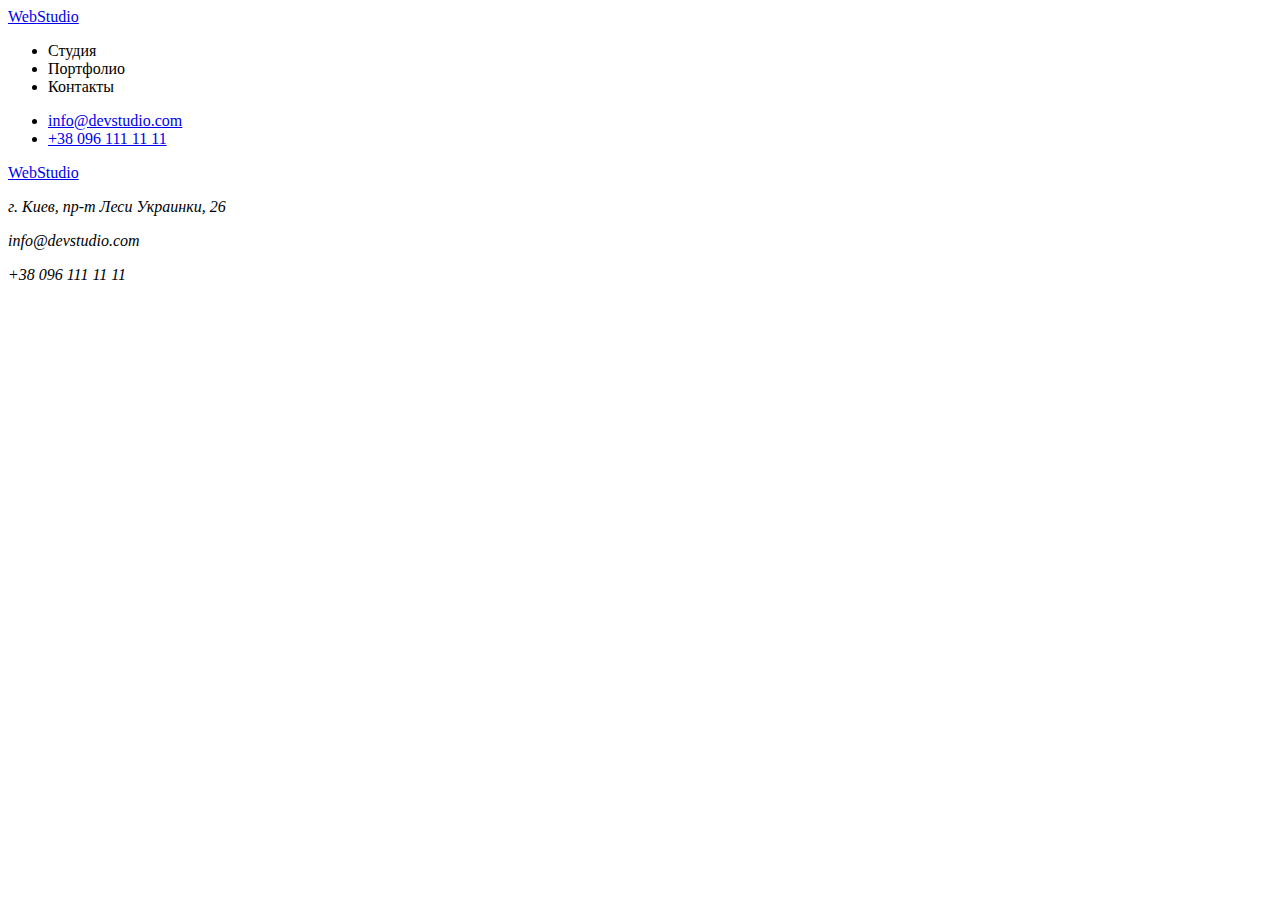
==== portfolio.html @ 88de11fc "Added file portfolio.html" ====
<!DOCTYPE html>
<html lang="en">
  <head>
    <meta charset="UTF-8" />
    <meta http-equiv="X-UA-Compatible" content="IE=edge" />
    <meta name="viewport" content="width=device-width, initial-scale=1.0" />
    <title>Document</title>
  </head>
  <body>
    <header>
      <nav>
        <a href="./index.html"><span>Web</span>Studio</a>
        <ul>
          <li>Студия</li>
          <li>Портфолио</li>
          <li>Контакты</li>
        </ul>
      </nav>
      <ul>
        <li><a href="mailto:info@devstudio.com">info@devstudio.com</a></li>
        <li><a href="tel:+380961111111">+38 096 111 11 11</a></li>
      </ul>
    </header>
    <main></main>
    <footer>
      <a href="./index.html"><span>Web</span>Studio</a>
      <address>
        <p>г. Киев, пр-т Леси Украинки, 26</p>
        <p>info@devstudio.com</p>
        <p>+38 096 111 11 11</p>
      </address>
    </footer>
  </body>
</html>
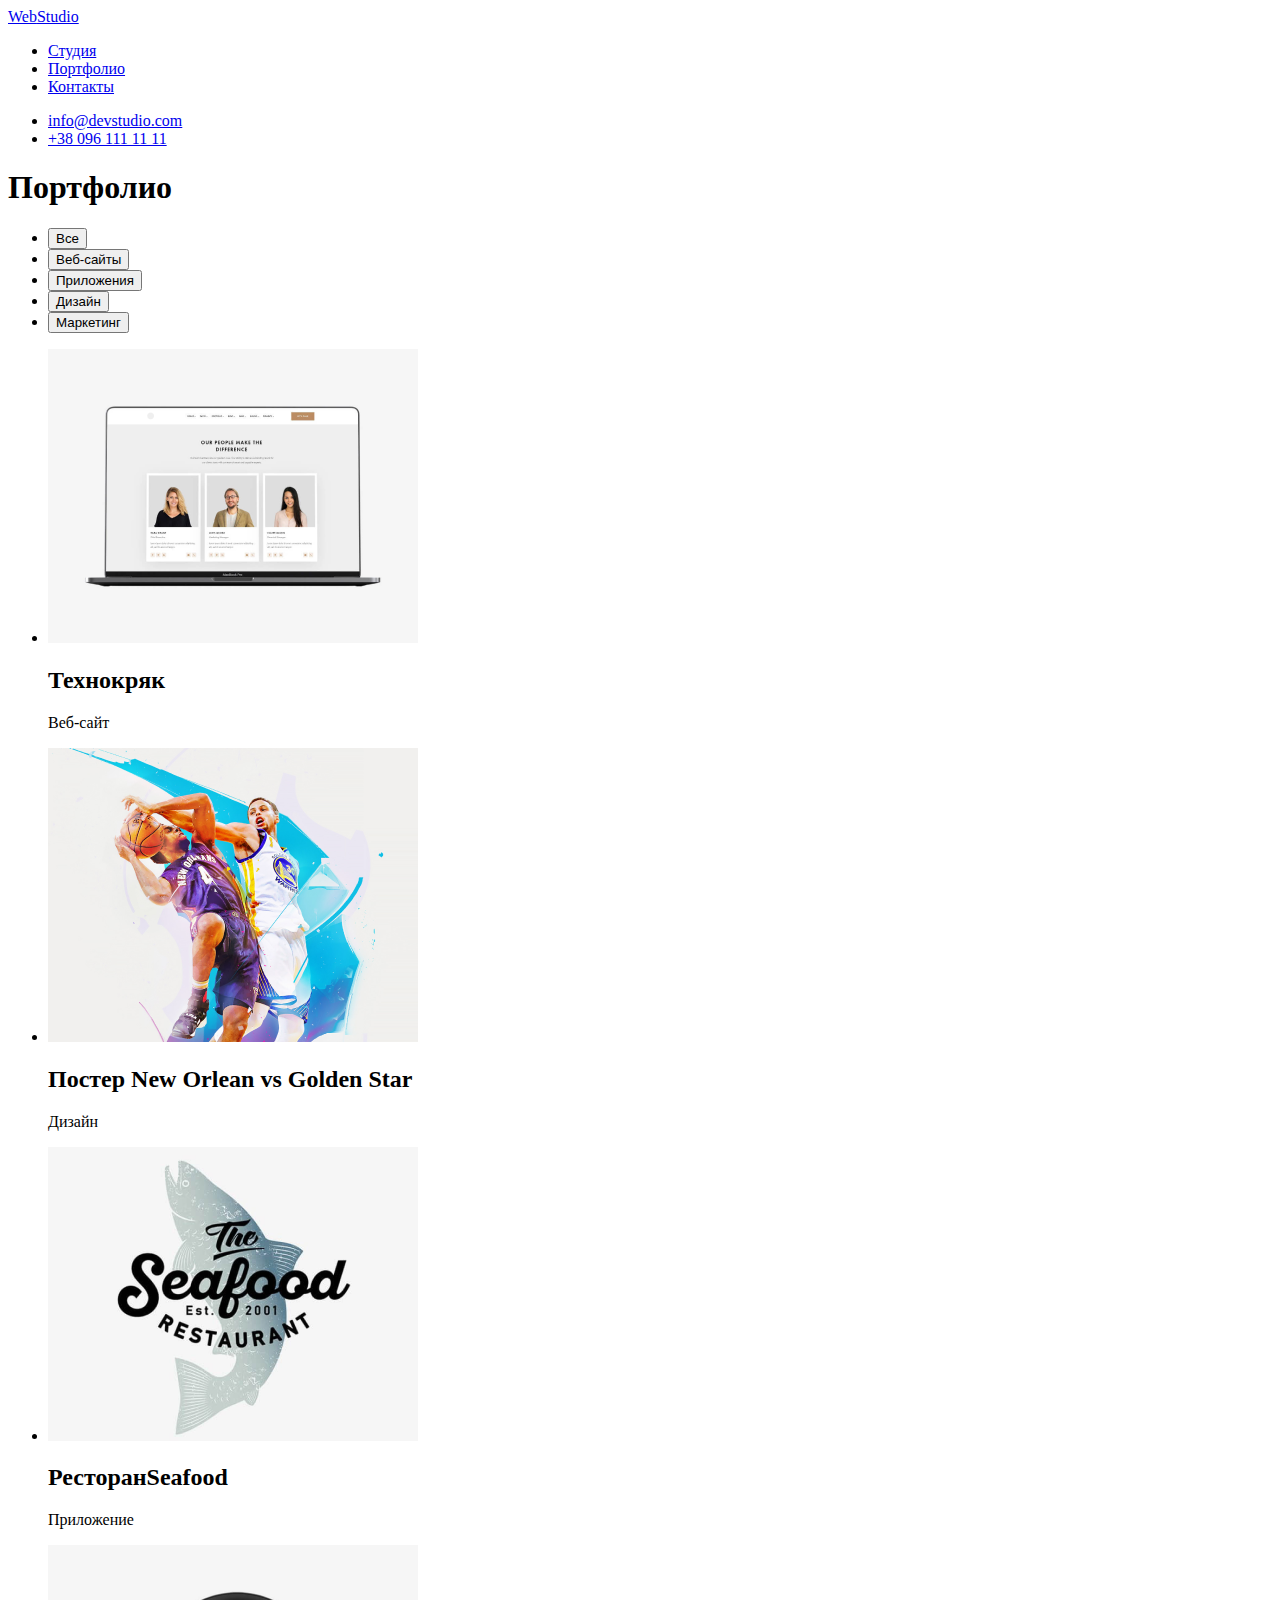
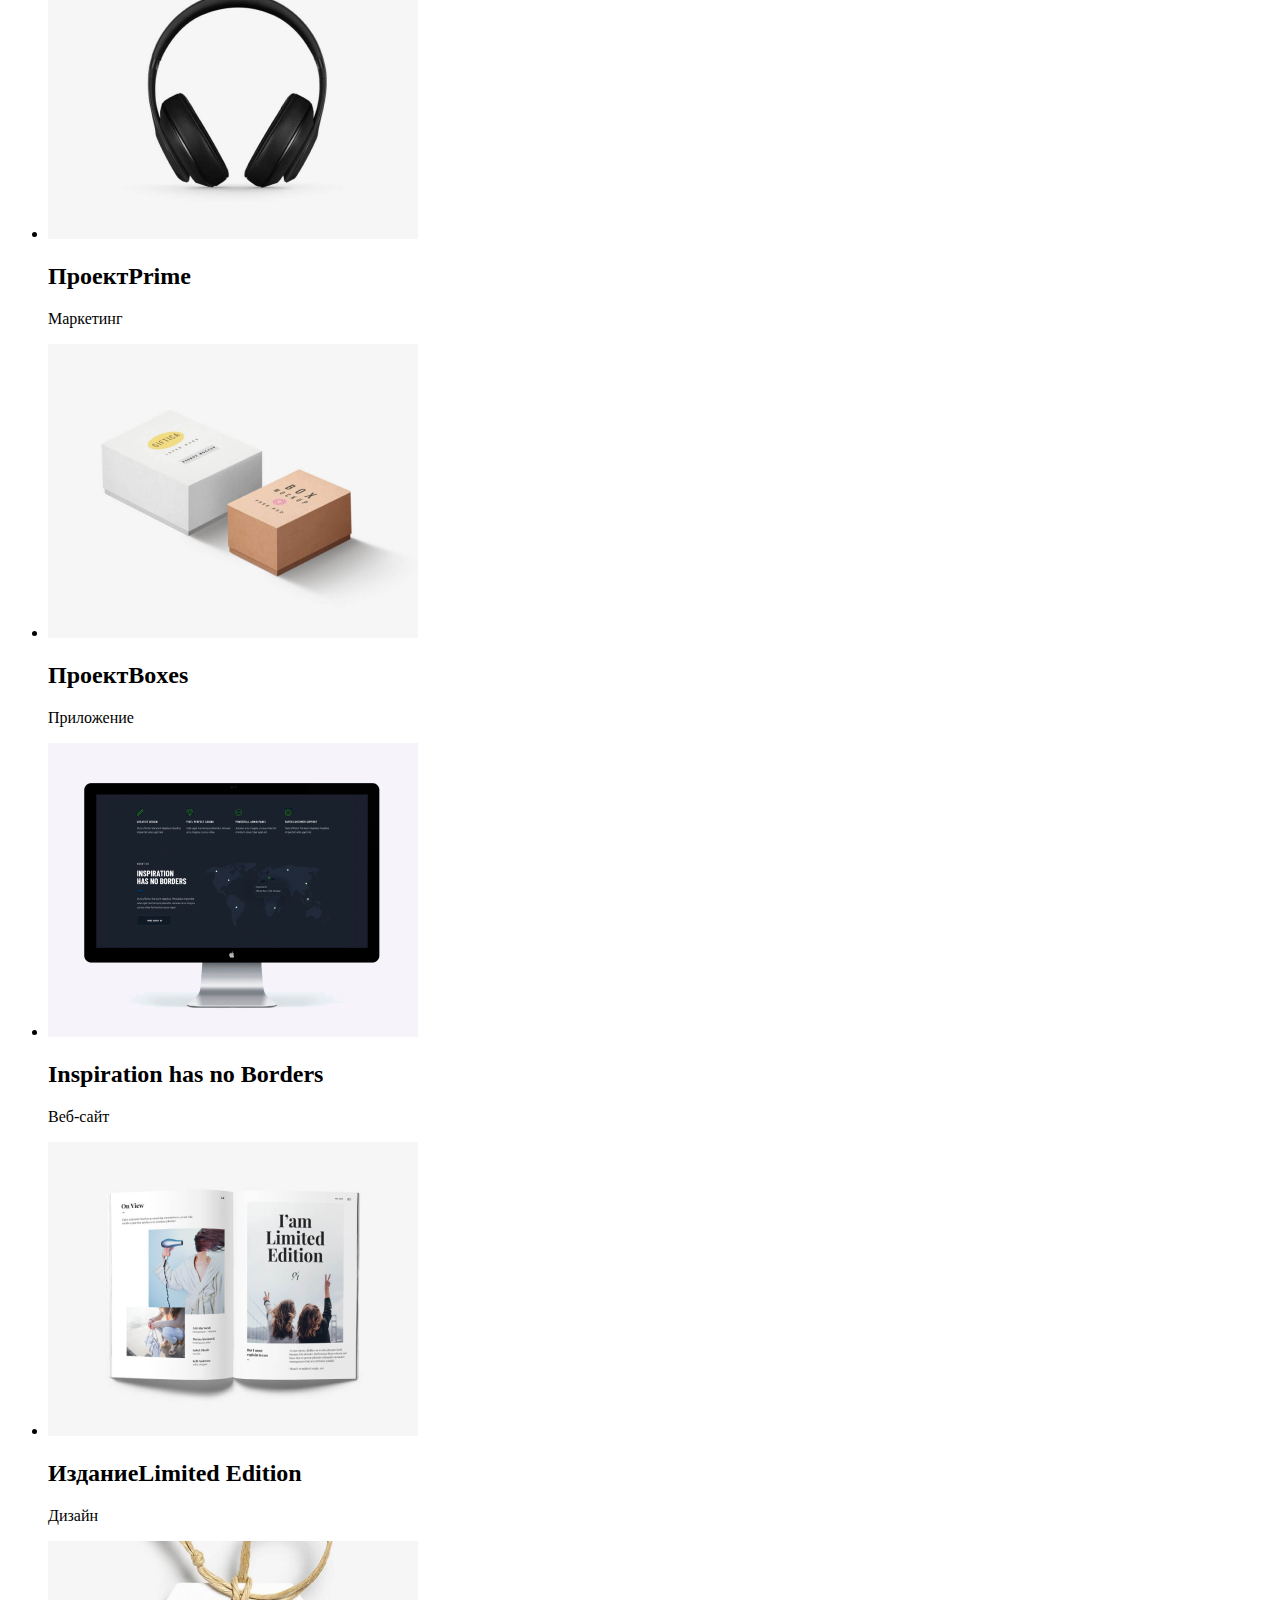
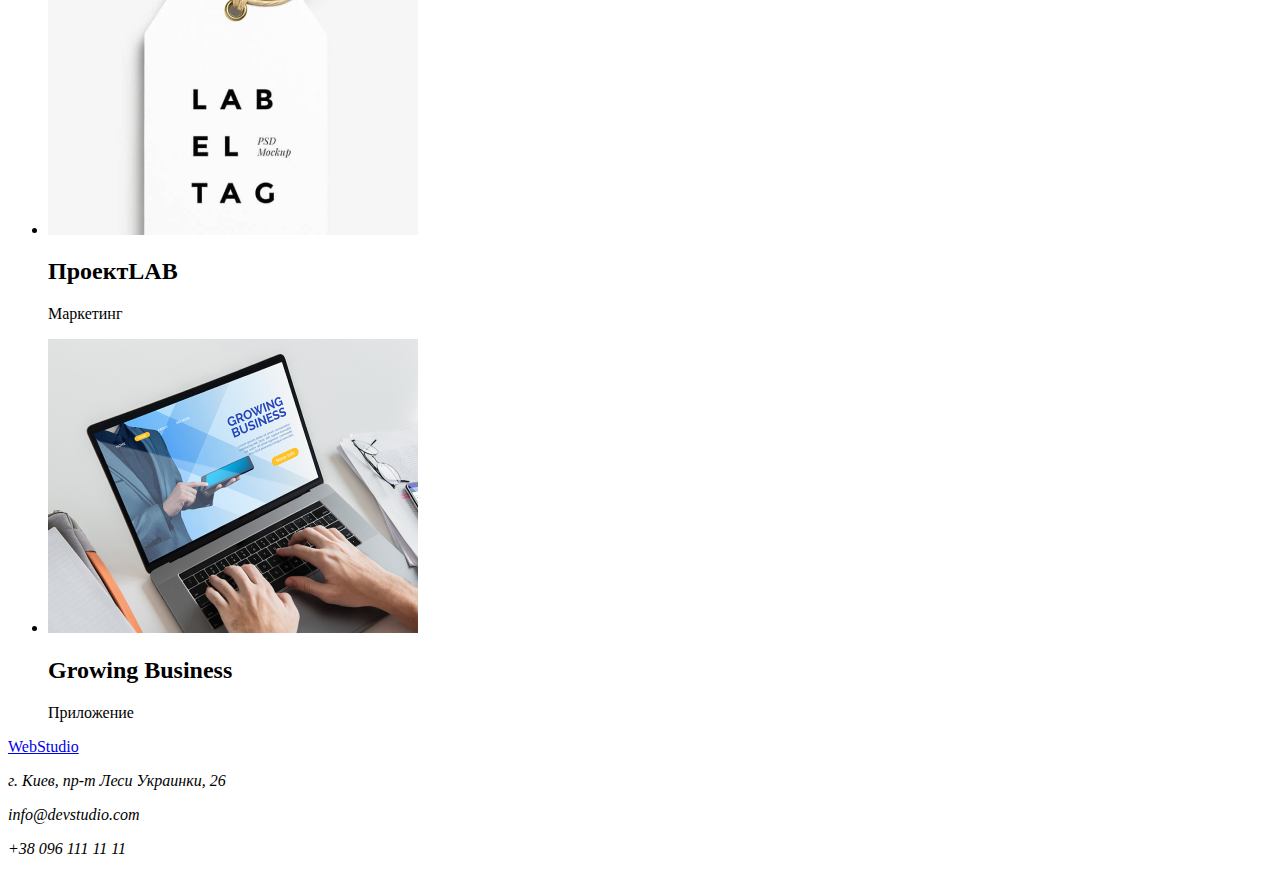
==== commit 026a59a2: "Added section to portfolio.html" ====
--- a/portfolio.html
+++ b/portfolio.html
@@ -4,16 +4,17 @@
     <meta charset="UTF-8" />
     <meta http-equiv="X-UA-Compatible" content="IE=edge" />
     <meta name="viewport" content="width=device-width, initial-scale=1.0" />
-    <title>Document</title>
+    <title>Portfolio</title>
+    <link rel="stylesheet" href="./css/styles.css" />
   </head>
   <body>
     <header>
       <nav>
         <a href="./index.html"><span>Web</span>Studio</a>
         <ul>
-          <li>Студия</li>
-          <li>Портфолио</li>
-          <li>Контакты</li>
+          <li><a href="./index.html">Студия</a></li>
+          <li><a href="./portfolio.html">Портфолио</a></li>
+          <li><a href="#">Контакты</a></li>
         </ul>
       </nav>
       <ul>
@@ -21,7 +22,94 @@
         <li><a href="tel:+380961111111">+38 096 111 11 11</a></li>
       </ul>
     </header>
-    <main></main>
+    <main>
+      <!-- * Секция портфолио -->
+      <section>
+        <h1>Портфолио</h1>
+        <ul>
+          <li><button type="button">Все</button></li>
+          <li><button type="button">Веб-сайты</button></li>
+          <li><button type="button">Приложения</button></li>
+          <li><button type="button">Дизайн</button></li>
+          <li><button type="button">Маркетинг</button></li>
+        </ul>
+        <ul>
+          <li>
+            <img
+              src="./images/portfolio-01.png"
+              alt="Ноутбук с примером вэб-страницы"
+              width="370"
+            />
+            <h2>Технокряк</h2>
+            <p>Веб-сайт</p>
+          </li>
+          <li>
+            <img
+              src="./images/portfolio-02.png"
+              alt="Эпизод баскетбольного матча"
+              width="370"
+            />
+            <h2>Постер <span lang="en">New Orlean vs Golden Star</span></h2>
+            <p>Дизайн</p>
+          </li>
+          <li>
+            <img
+              src="./images/portfolio-03.png"
+              alt="Логотип ресторана"
+              width="370"
+            />
+            <h2>Ресторан<span lang="en">Seafood</span></h2>
+            <p>Приложение</p>
+          </li>
+          <li>
+            <img src="./images/portfolio-04.png" alt="Наушники" width="370" />
+            <h2>Проект<span lang="en">Prime</span></h2>
+            <p>Маркетинг</p>
+          </li>
+          <li>
+            <img
+              src="./images/portfolio-05.png"
+              alt="Разноцветные коробки"
+              width="370"
+            />
+            <h2>Проект<span lang="en">Boxes</span></h2>
+            <p>Приложение</p>
+          </li>
+          <li>
+            <img src="./images/portfolio-06.png" alt="Монитор" width="370" />
+            <h2 lang="en">Inspiration has no Borders</h2>
+            <p>Веб-сайт</p>
+          </li>
+          <li>
+            <img
+              src="./images/portfolio-07.png"
+              alt="Развернутая книга"
+              width="370"
+            />
+            <h2>Издание<span lang="en">Limited Edition</span></h2>
+            <p>Дизайн</p>
+          </li>
+          <li>
+            <img
+              src="./images/portfolio-08.png"
+              alt="Бирка с надписью"
+              width="370"
+            />
+            <h2>Проект<span lang="en">LAB</span></h2>
+            <p>Маркетинг</p>
+          </li>
+          <li>
+            <img
+              src="./images/portfolio-09.png"
+              alt="Работа за ноутбуком"
+              width="370"
+            />
+            <h2 lang="en">Growing Business</h2>
+            <p>Приложение</p>
+          </li>
+        </ul>
+      </section>
+    </main>
     <footer>
       <a href="./index.html"><span>Web</span>Studio</a>
       <address>
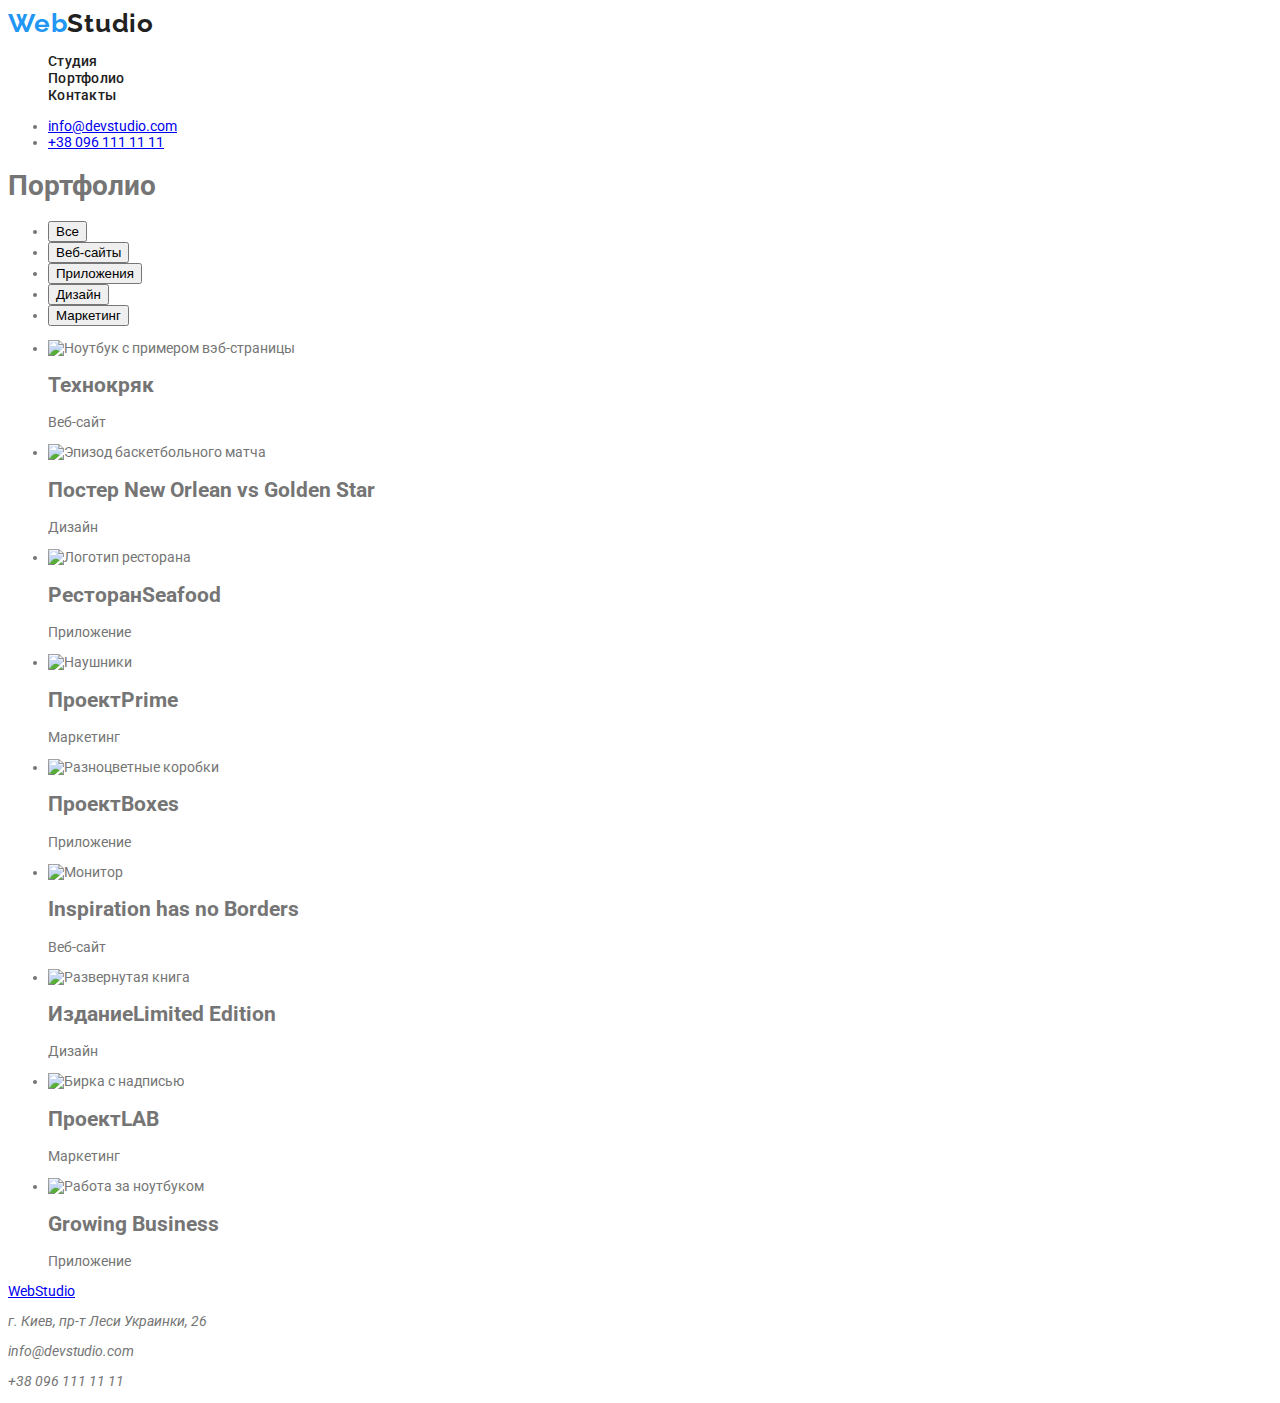
==== commit f1f61eae: "Added fonts, header styles" ====
--- a/portfolio.html
+++ b/portfolio.html
@@ -1,20 +1,27 @@
 <!DOCTYPE html>
-<html lang="en">
+<html lang="ru">
   <head>
     <meta charset="UTF-8" />
     <meta http-equiv="X-UA-Compatible" content="IE=edge" />
     <meta name="viewport" content="width=device-width, initial-scale=1.0" />
     <title>Portfolio</title>
     <link rel="stylesheet" href="./css/styles.css" />
+    <link rel="preconnect" href="https://fonts.gstatic.com" />
+    <link
+      href="https://fonts.googleapis.com/css2?family=Raleway:wght@700&family=Roboto:wght@400;500;700;900&display=swap"
+      rel="stylesheet"
+    />
   </head>
   <body>
     <header>
       <nav>
-        <a href="./index.html"><span>Web</span>Studio</a>
-        <ul>
-          <li><a href="./index.html">Студия</a></li>
-          <li><a href="./portfolio.html">Портфолио</a></li>
-          <li><a href="#">Контакты</a></li>
+        <a class="logo" href="./index.html"
+          ><span class="logo-first-part">Web</span>Studio</a
+        >
+        <ul class="nav">
+          <li><a class="nav-link" href="./index.html">Студия</a></li>
+          <li><a class="nav-link" href="./portfolio.html">Портфолио</a></li>
+          <li><a class="nav-link" href="#">Контакты</a></li>
         </ul>
       </nav>
       <ul>
--- a/css/styles.css
+++ b/css/styles.css
@@ -0,0 +1,39 @@
+:root {
+  --text-color: #757575;
+  --title-color: #212121;
+  --brand-color: #2196f3;
+  --text-font-size: 14px;
+  --line-height-normal: 1.2;
+}
+
+body {
+  font-family: Roboto, sans-serif;
+  color: var(--text-color);
+  font-size: var(--text-font-size);
+}
+
+.logo {
+  font-family: Raleway, sans-serif;
+  font-weight: bold;
+  text-decoration: none;
+  font-size: 26px;
+  line-height: var(--line-height-normal);
+  letter-spacing: 0.03em;
+  color: var(--title-color);
+}
+
+.logo-first-part {
+  color: var(--brand-color);
+}
+
+.nav {
+  list-style: none;
+}
+
+.nav-link {
+  text-decoration: none;
+  font-weight: 500;
+  line-height: 1.14;
+  letter-spacing: 0.02em;
+  color: var(--title-color);
+}
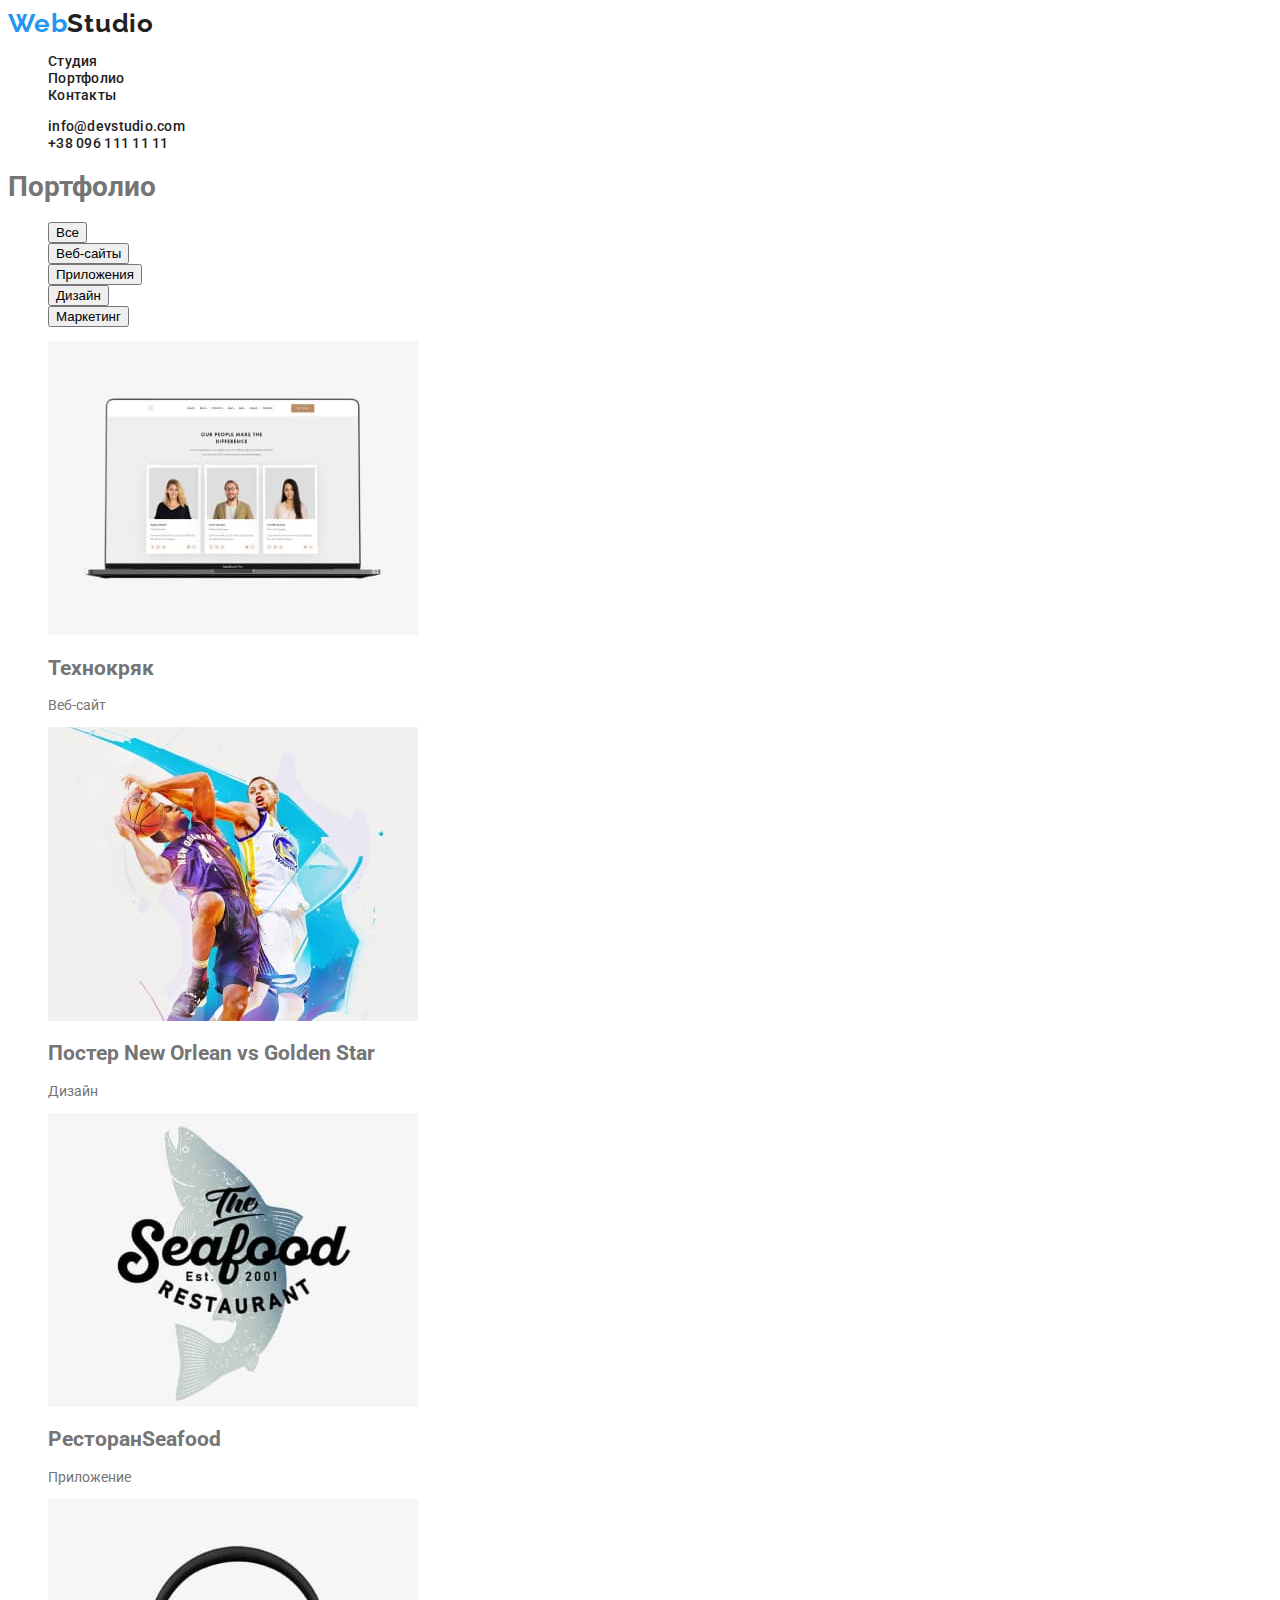
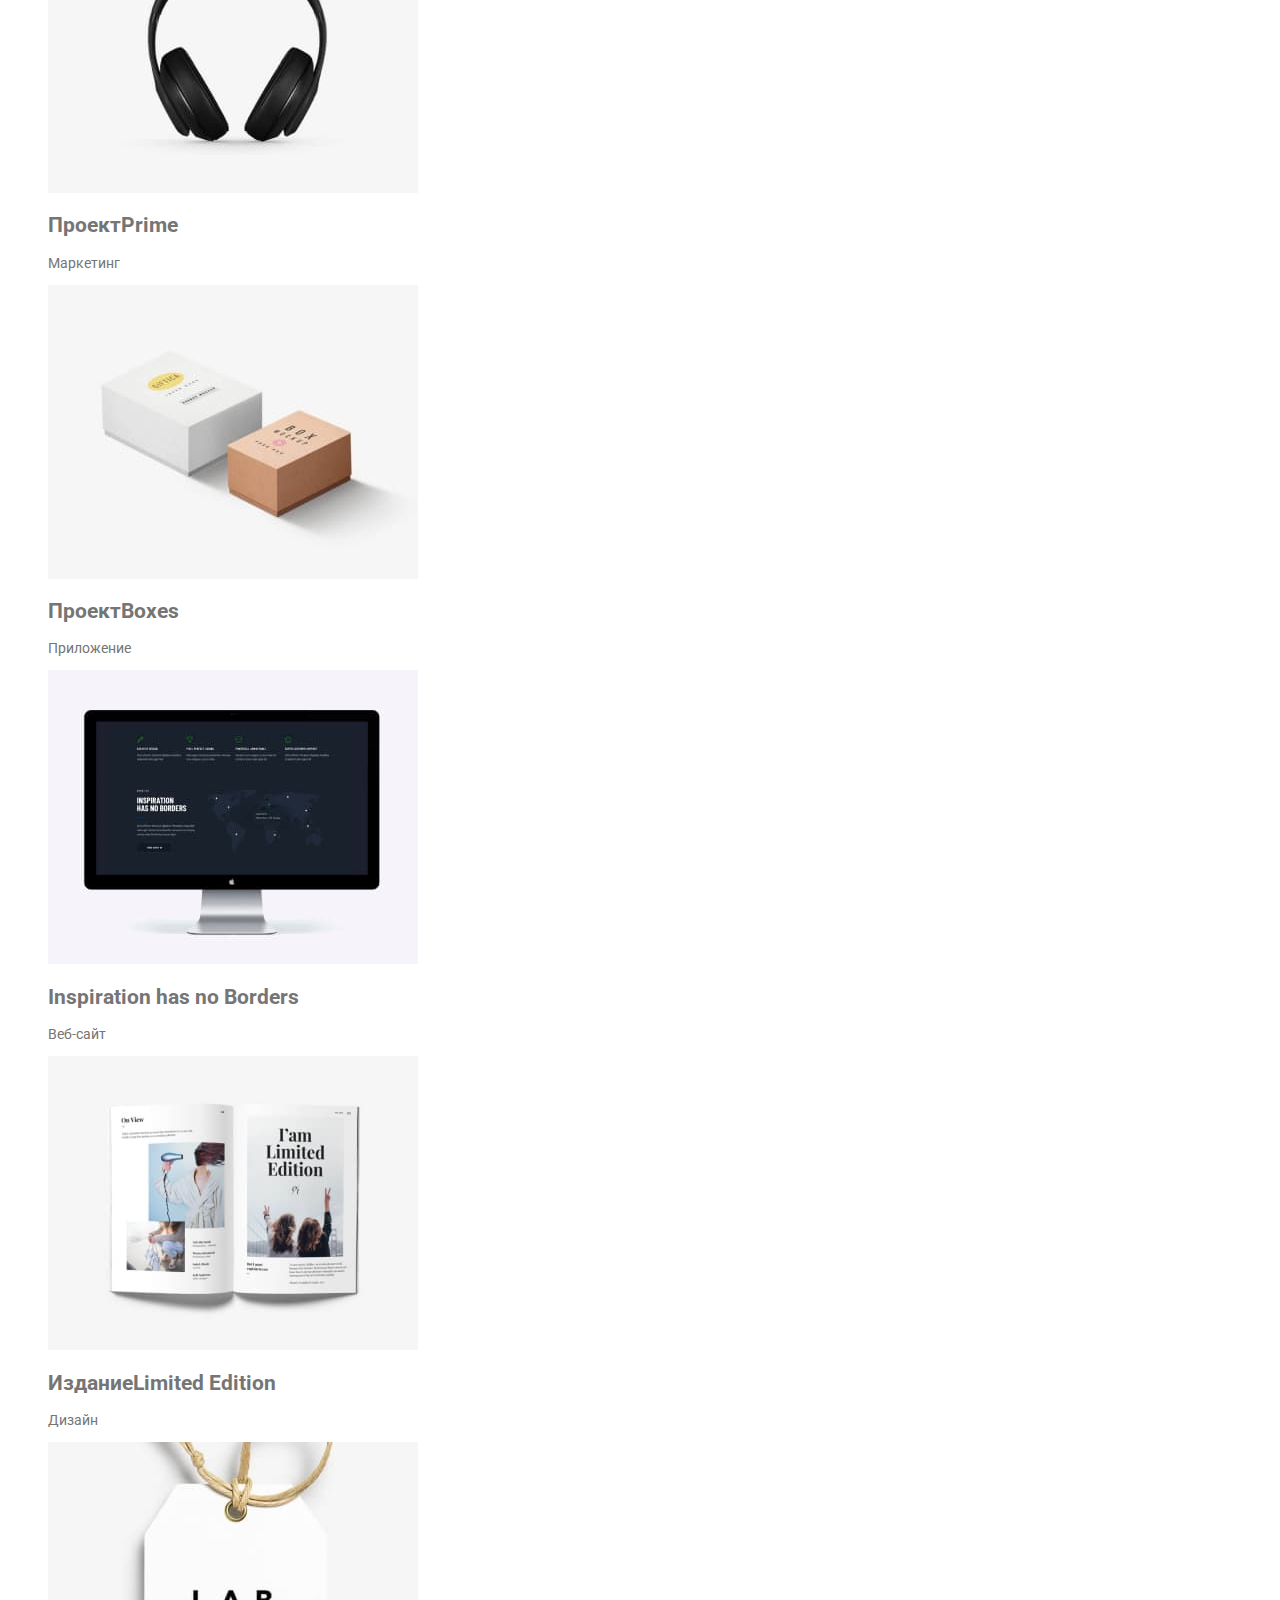
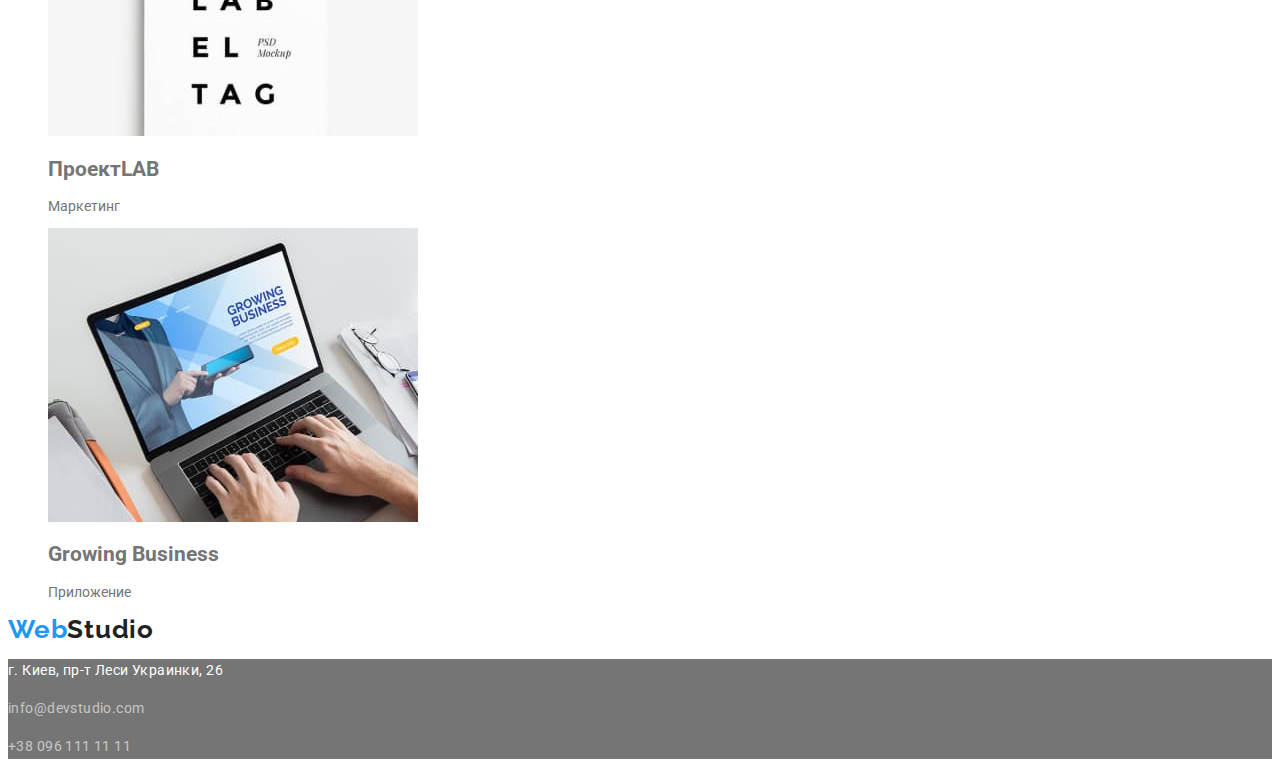
==== commit 42ac2d2e: "Added styles index.html" ====
--- a/portfolio.html
+++ b/portfolio.html
@@ -18,32 +18,38 @@
         <a class="logo" href="./index.html"
           ><span class="logo-first-part">Web</span>Studio</a
         >
-        <ul class="nav">
+        <ul class="list">
           <li><a class="nav-link" href="./index.html">Студия</a></li>
           <li><a class="nav-link" href="./portfolio.html">Портфолио</a></li>
           <li><a class="nav-link" href="#">Контакты</a></li>
         </ul>
       </nav>
-      <ul>
-        <li><a href="mailto:info@devstudio.com">info@devstudio.com</a></li>
-        <li><a href="tel:+380961111111">+38 096 111 11 11</a></li>
+      <ul class="list">
+        <li>
+          <a class="nav-link" href="mailto:info@devstudio.com"
+            >info@devstudio.com</a
+          >
+        </li>
+        <li>
+          <a class="nav-link" href="tel:+380961111111">+38 096 111 11 11</a>
+        </li>
       </ul>
     </header>
     <main>
       <!-- * Секция портфолио -->
       <section>
         <h1>Портфолио</h1>
-        <ul>
+        <ul class="list">
           <li><button type="button">Все</button></li>
           <li><button type="button">Веб-сайты</button></li>
           <li><button type="button">Приложения</button></li>
           <li><button type="button">Дизайн</button></li>
           <li><button type="button">Маркетинг</button></li>
         </ul>
-        <ul>
+        <ul class="list">
           <li>
             <img
-              src="./images/portfolio-01.png"
+              src="./images/portfolio-01.jpg"
               alt="Ноутбук с примером вэб-страницы"
               width="370"
             />
@@ -52,7 +58,7 @@
           </li>
           <li>
             <img
-              src="./images/portfolio-02.png"
+              src="./images/portfolio-02.jpg"
               alt="Эпизод баскетбольного матча"
               width="370"
             />
@@ -61,7 +67,7 @@
           </li>
           <li>
             <img
-              src="./images/portfolio-03.png"
+              src="./images/portfolio-03.jpg"
               alt="Логотип ресторана"
               width="370"
             />
@@ -69,13 +75,13 @@
             <p>Приложение</p>
           </li>
           <li>
-            <img src="./images/portfolio-04.png" alt="Наушники" width="370" />
+            <img src="./images/portfolio-04.jpg" alt="Наушники" width="370" />
             <h2>Проект<span lang="en">Prime</span></h2>
             <p>Маркетинг</p>
           </li>
           <li>
             <img
-              src="./images/portfolio-05.png"
+              src="./images/portfolio-05.jpg"
               alt="Разноцветные коробки"
               width="370"
             />
@@ -83,13 +89,13 @@
             <p>Приложение</p>
           </li>
           <li>
-            <img src="./images/portfolio-06.png" alt="Монитор" width="370" />
+            <img src="./images/portfolio-06.jpg" alt="Монитор" width="370" />
             <h2 lang="en">Inspiration has no Borders</h2>
             <p>Веб-сайт</p>
           </li>
           <li>
             <img
-              src="./images/portfolio-07.png"
+              src="./images/portfolio-07.jpg"
               alt="Развернутая книга"
               width="370"
             />
@@ -98,7 +104,7 @@
           </li>
           <li>
             <img
-              src="./images/portfolio-08.png"
+              src="./images/portfolio-08.jpg"
               alt="Бирка с надписью"
               width="370"
             />
@@ -107,7 +113,7 @@
           </li>
           <li>
             <img
-              src="./images/portfolio-09.png"
+              src="./images/portfolio-09.jpg"
               alt="Работа за ноутбуком"
               width="370"
             />
@@ -118,9 +124,11 @@
       </section>
     </main>
     <footer>
-      <a href="./index.html"><span>Web</span>Studio</a>
-      <address>
-        <p>г. Киев, пр-т Леси Украинки, 26</p>
+      <a class="logo" href="./index.html"
+        ><span class="logo-first-part">Web</span>Studio</a
+      >
+      <address class="footer-contact">
+        <p class="footer-contact-address">г. Киев, пр-т Леси Украинки, 26</p>
         <p>info@devstudio.com</p>
         <p>+38 096 111 11 11</p>
       </address>
--- a/css/styles.css
+++ b/css/styles.css
@@ -1,9 +1,8 @@
 :root {
+  --text-font-size: 14px;
   --text-color: #757575;
   --title-color: #212121;
   --brand-color: #2196f3;
-  --text-font-size: 14px;
-  --line-height-normal: 1.2;
 }
 
 body {
@@ -17,7 +16,7 @@
   font-weight: bold;
   text-decoration: none;
   font-size: 26px;
-  line-height: var(--line-height-normal);
+  line-height: 1.19;
   letter-spacing: 0.03em;
   color: var(--title-color);
 }
@@ -26,7 +25,7 @@
   color: var(--brand-color);
 }
 
-.nav {
+.list {
   list-style: none;
 }
 
@@ -37,3 +36,91 @@
   letter-spacing: 0.02em;
   color: var(--title-color);
 }
+
+.nav-link:hover,
+.nav-link:focus {
+  color: var(--brand-color);
+}
+
+.main-title {
+  font-weight: 900;
+  font-size: 44px;
+  line-height: 1.36;
+  text-align: center;
+  letter-spacing: 0.06em;
+  text-transform: uppercase;
+  /* !Временно установил цвет фона, чтобы заголовок был виден*/
+  background-color: #757575;
+  color: #fff;
+}
+
+.button-order {
+  font-weight: bold;
+  font-size: 16px;
+  line-height: 1.88;
+  text-align: center;
+  letter-spacing: 0.06em;
+  color: #fff;
+}
+
+.section-title {
+  font-weight: bold;
+  font-size: 36px;
+  line-height: 1.17;
+  text-align: center;
+  letter-spacing: 0.03em;
+  color: var(--title-color);
+}
+
+.features-subtitle {
+  font-weight: bold;
+  font-size: var(--text-font-size);
+  line-height: 1.14;
+  letter-spacing: 0.03em;
+  text-transform: uppercase;
+  color: var(--title-color);
+}
+
+.feature {
+  font-weight: normal;
+  font-size: var(--text-font-size);
+  line-height: 1.71;
+  letter-spacing: 0.03em;
+  color: var(--text-color);
+}
+
+.team-subtitle {
+  font-weight: 500;
+  font-size: 16px;
+  line-height: 1.19;
+  text-align: center;
+  letter-spacing: 0.03em;
+  color: var(--title-color);
+}
+
+.team-member {
+  font-weight: normal;
+  font-size: 16px;
+  line-height: 1.19;
+  text-align: center;
+  letter-spacing: 0.03em;
+  color: var(--text-color);
+}
+
+.footer-contact {
+  font-weight: normal;
+  font-style: normal;
+  font-size: var(--text-font-size);
+  line-height: 1.71;
+  letter-spacing: 0.03em;
+  /* !Временно установил цвет фона, чтобы текст был виден*/
+  background-color: #757575;
+  color: rgba(255, 255, 255, 0.6);
+}
+
+.footer-contact-address {
+  color: #fff;
+}
+
+.button-portfolio {
+}
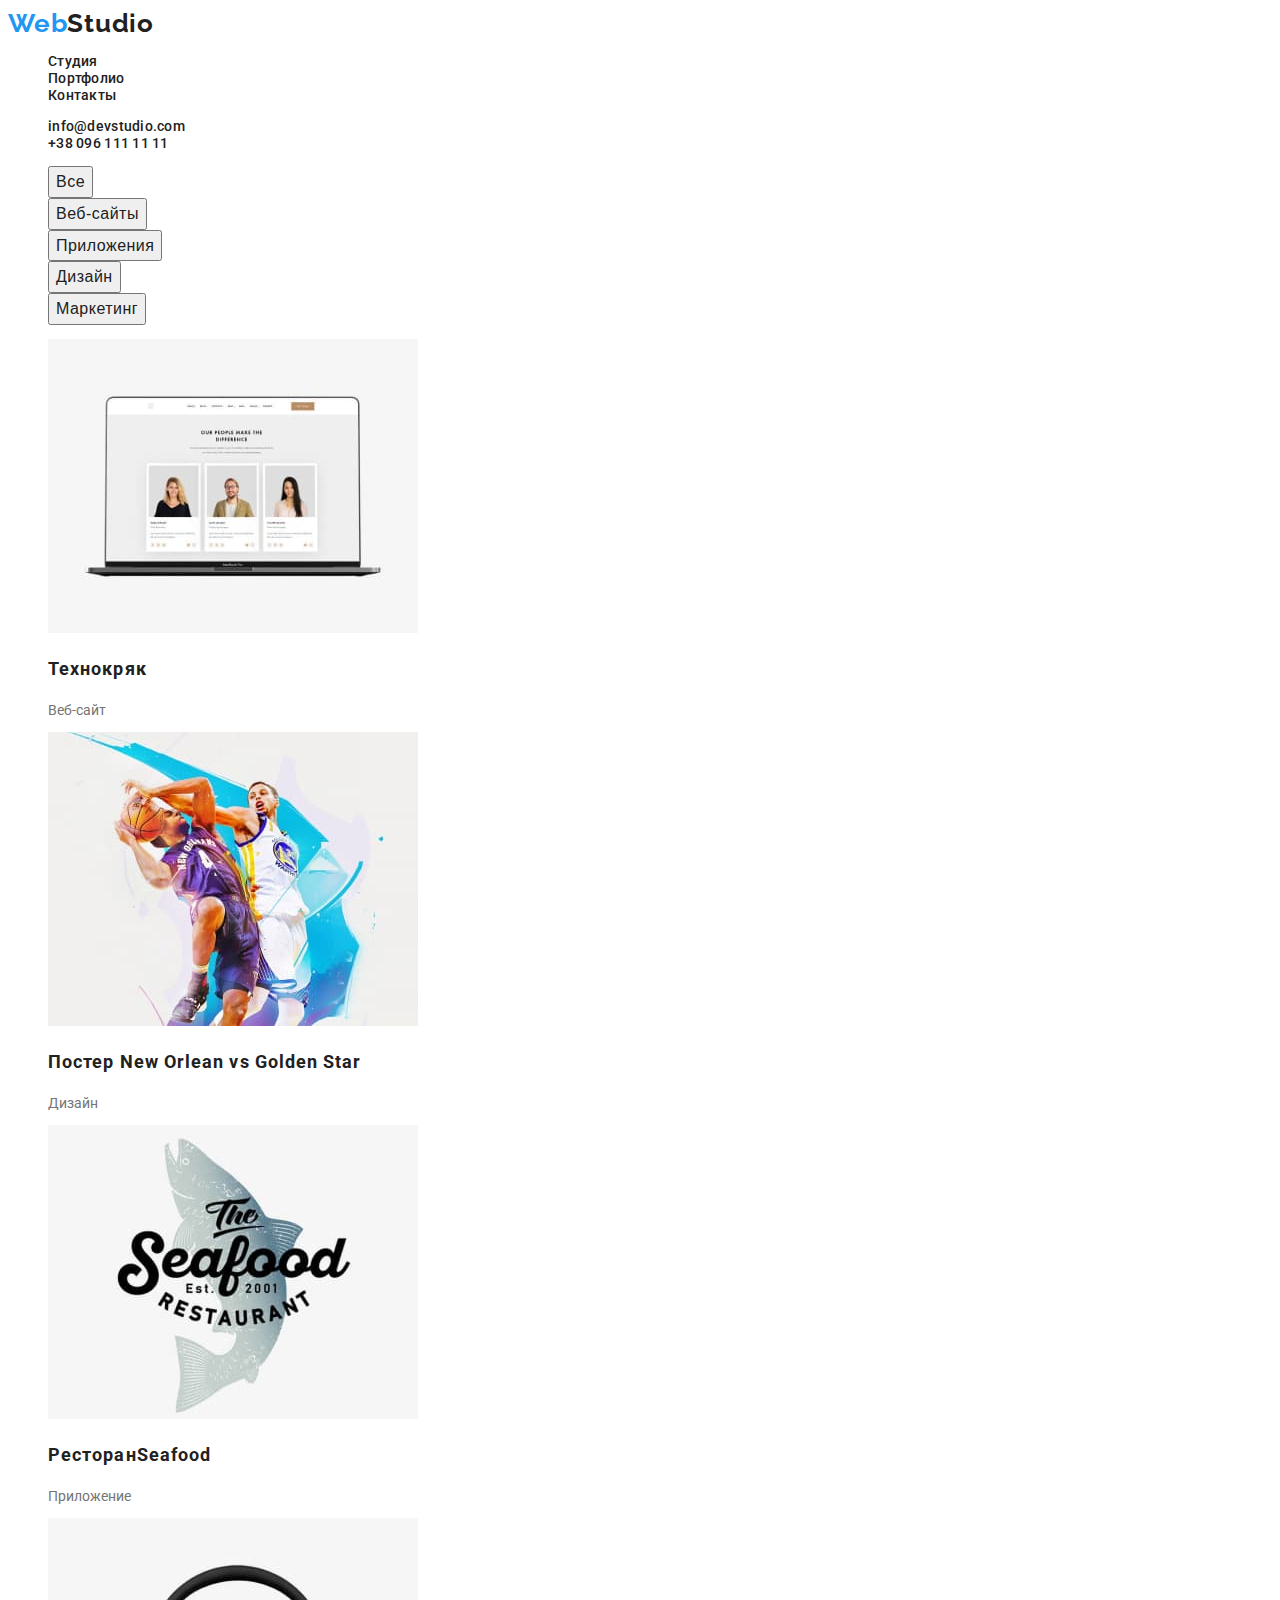
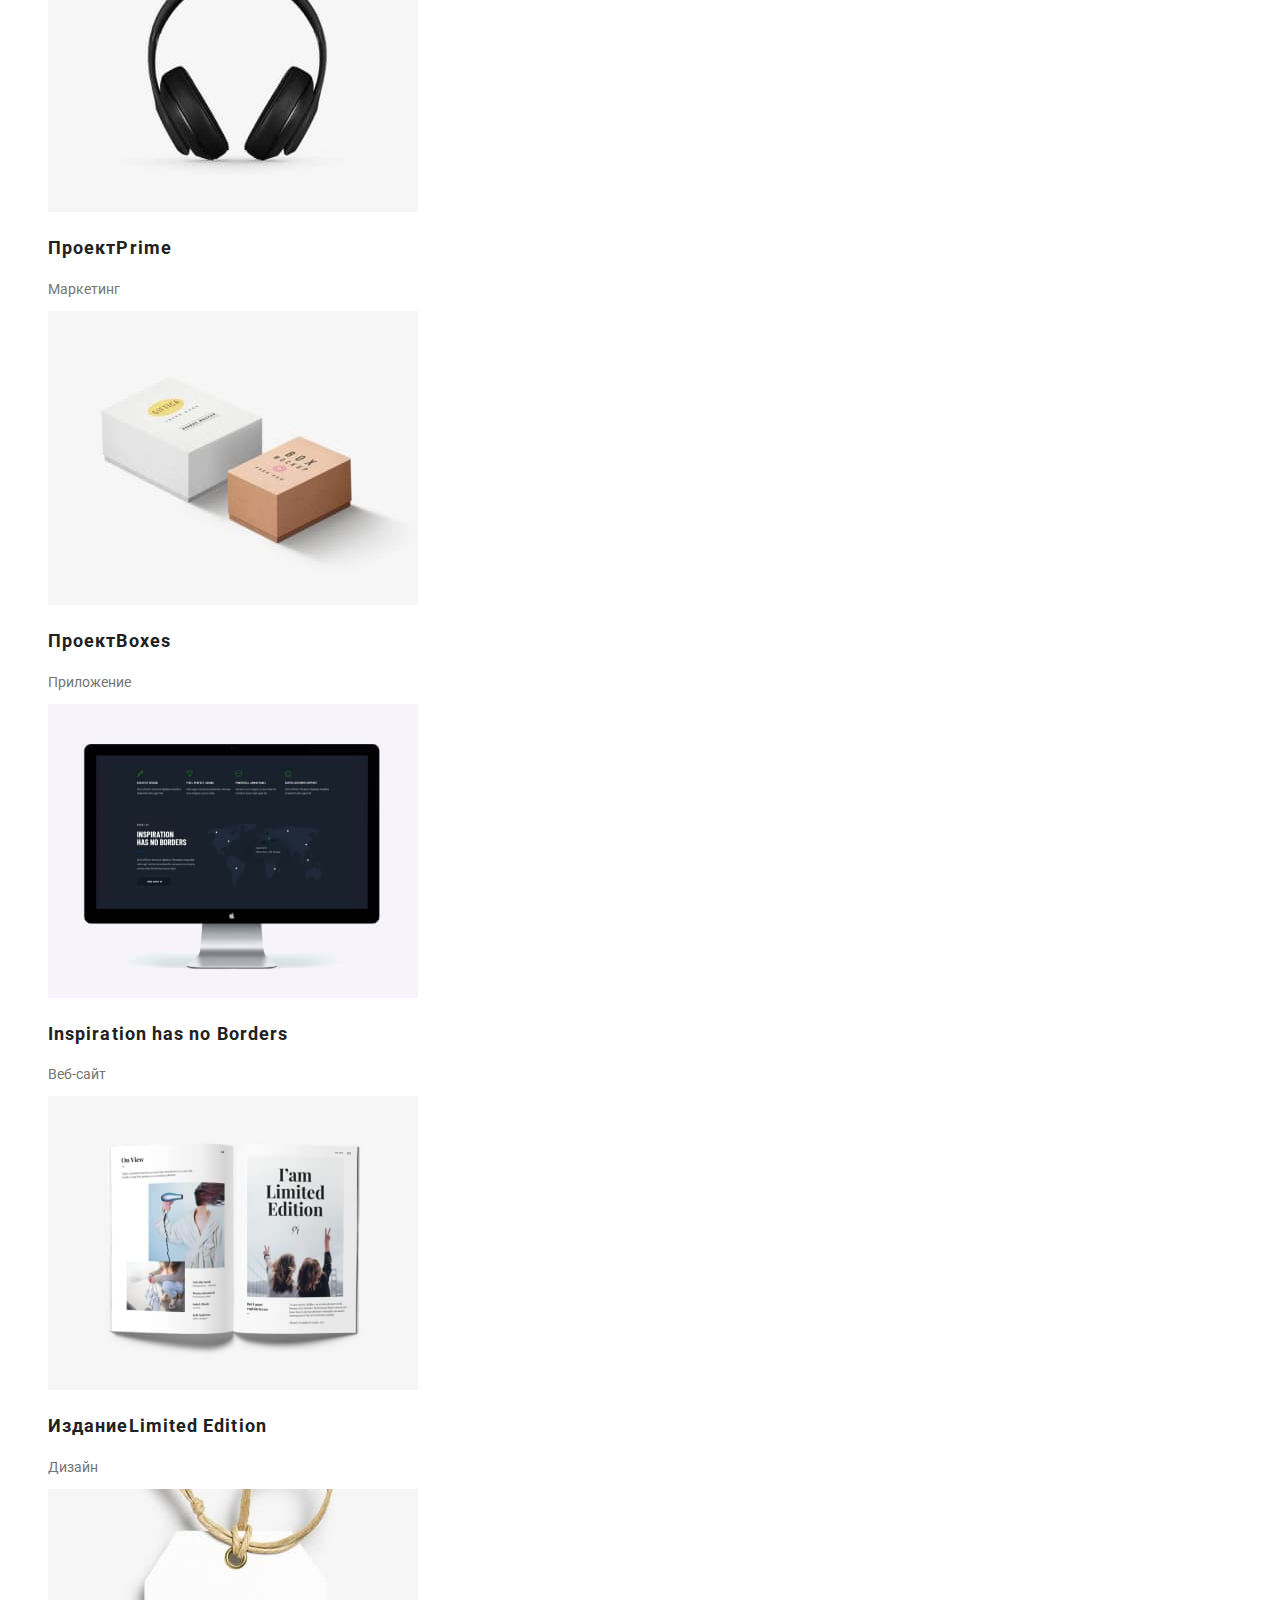
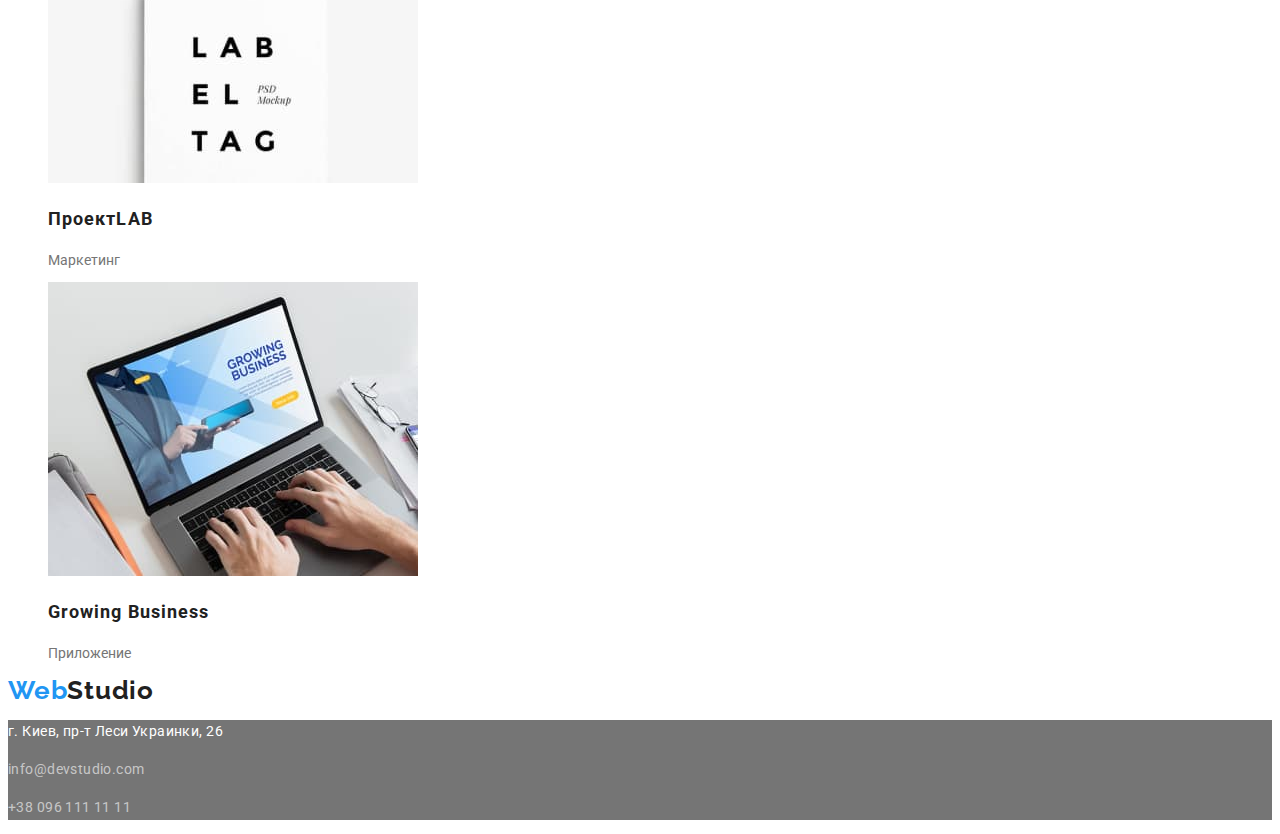
==== commit 7e04648b: "Added styles portfolio.html" ====
--- a/portfolio.html
+++ b/portfolio.html
@@ -38,13 +38,23 @@
     <main>
       <!-- * Секция портфолио -->
       <section>
-        <h1>Портфолио</h1>
+        <h1 class="section-title" hidden>Портфолио</h1>
         <ul class="list">
-          <li><button type="button">Все</button></li>
-          <li><button type="button">Веб-сайты</button></li>
-          <li><button type="button">Приложения</button></li>
-          <li><button type="button">Дизайн</button></li>
-          <li><button type="button">Маркетинг</button></li>
+          <li>
+            <button type="button" class="portfolio-filter">Все</button>
+          </li>
+          <li>
+            <button type="button" class="portfolio-filter">Веб-сайты</button>
+          </li>
+          <li>
+            <button type="button" class="portfolio-filter">Приложения</button>
+          </li>
+          <li>
+            <button type="button" class="portfolio-filter">Дизайн</button>
+          </li>
+          <li>
+            <button type="button" class="portfolio-filter">Маркетинг</button>
+          </li>
         </ul>
         <ul class="list">
           <li>
@@ -53,7 +63,7 @@
               alt="Ноутбук с примером вэб-страницы"
               width="370"
             />
-            <h2>Технокряк</h2>
+            <h2 class="portfolio-subtitle">Технокряк</h2>
             <p>Веб-сайт</p>
           </li>
           <li>
@@ -62,7 +72,9 @@
               alt="Эпизод баскетбольного матча"
               width="370"
             />
-            <h2>Постер <span lang="en">New Orlean vs Golden Star</span></h2>
+            <h2 class="portfolio-subtitle">
+              Постер <span lang="en">New Orlean vs Golden Star</span>
+            </h2>
             <p>Дизайн</p>
           </li>
           <li>
@@ -71,12 +83,16 @@
               alt="Логотип ресторана"
               width="370"
             />
-            <h2>Ресторан<span lang="en">Seafood</span></h2>
+            <h2 class="portfolio-subtitle">
+              Ресторан<span lang="en">Seafood</span>
+            </h2>
             <p>Приложение</p>
           </li>
           <li>
             <img src="./images/portfolio-04.jpg" alt="Наушники" width="370" />
-            <h2>Проект<span lang="en">Prime</span></h2>
+            <h2 class="portfolio-subtitle">
+              Проект<span lang="en">Prime</span>
+            </h2>
             <p>Маркетинг</p>
           </li>
           <li>
@@ -85,12 +101,16 @@
               alt="Разноцветные коробки"
               width="370"
             />
-            <h2>Проект<span lang="en">Boxes</span></h2>
+            <h2 class="portfolio-subtitle">
+              Проект<span lang="en">Boxes</span>
+            </h2>
             <p>Приложение</p>
           </li>
           <li>
             <img src="./images/portfolio-06.jpg" alt="Монитор" width="370" />
-            <h2 lang="en">Inspiration has no Borders</h2>
+            <h2 lang="en" class="portfolio-subtitle">
+              Inspiration has no Borders
+            </h2>
             <p>Веб-сайт</p>
           </li>
           <li>
@@ -99,7 +119,9 @@
               alt="Развернутая книга"
               width="370"
             />
-            <h2>Издание<span lang="en">Limited Edition</span></h2>
+            <h2 class="portfolio-subtitle">
+              Издание<span lang="en">Limited Edition</span>
+            </h2>
             <p>Дизайн</p>
           </li>
           <li>
@@ -108,7 +130,7 @@
               alt="Бирка с надписью"
               width="370"
             />
-            <h2>Проект<span lang="en">LAB</span></h2>
+            <h2 class="portfolio-subtitle">Проект<span lang="en">LAB</span></h2>
             <p>Маркетинг</p>
           </li>
           <li>
@@ -117,7 +139,7 @@
               alt="Работа за ноутбуком"
               width="370"
             />
-            <h2 lang="en">Growing Business</h2>
+            <h2 lang="en" class="portfolio-subtitle">Growing Business</h2>
             <p>Приложение</p>
           </li>
         </ul>
--- a/css/styles.css
+++ b/css/styles.css
@@ -7,6 +7,7 @@
 
 body {
   font-family: Roboto, sans-serif;
+  font-weight: normal;
   color: var(--text-color);
   font-size: var(--text-font-size);
 }
@@ -82,7 +83,6 @@
 }
 
 .feature {
-  font-weight: normal;
   font-size: var(--text-font-size);
   line-height: 1.71;
   letter-spacing: 0.03em;
@@ -99,7 +99,6 @@
 }
 
 .team-member {
-  font-weight: normal;
   font-size: 16px;
   line-height: 1.19;
   text-align: center;
@@ -108,7 +107,6 @@
 }
 
 .footer-contact {
-  font-weight: normal;
   font-style: normal;
   font-size: var(--text-font-size);
   line-height: 1.71;
@@ -122,5 +120,25 @@
   color: #fff;
 }
 
-.button-portfolio {
+.portfolio-filter {
+  font-weight: 500;
+  font-size: 16px;
+  line-height: 1.62;
+  text-align: center;
+  letter-spacing: 0.03em;
+  color: var(--title-color);
 }
+
+.portfolio-subtitle {
+  font-weight: bold;
+  font-size: 18px;
+  line-height: 2;
+  letter-spacing: 0.06em;
+  color: var(--title-color);
+}
+
+.portfolio-item {
+  line-height: 187;
+  letter-spacing: 0.03em;
+  color: var(--text-color);
+}
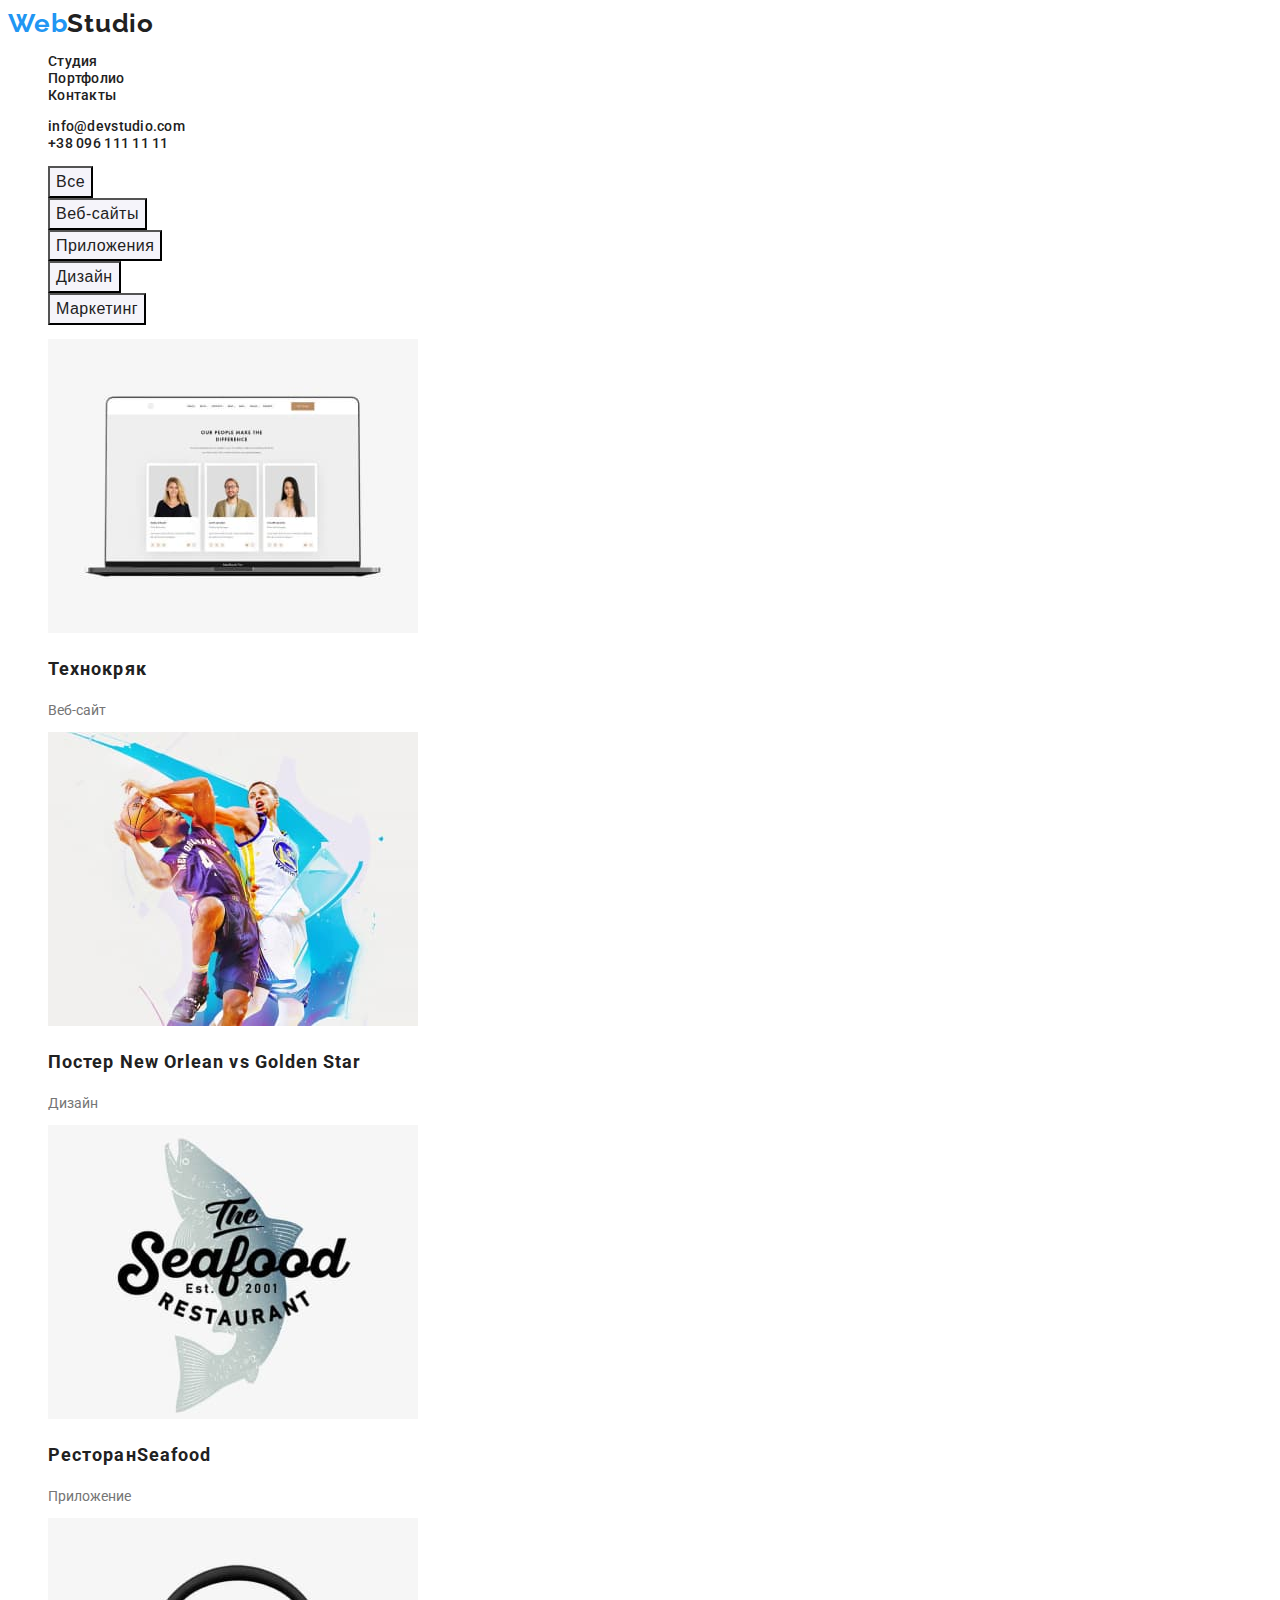
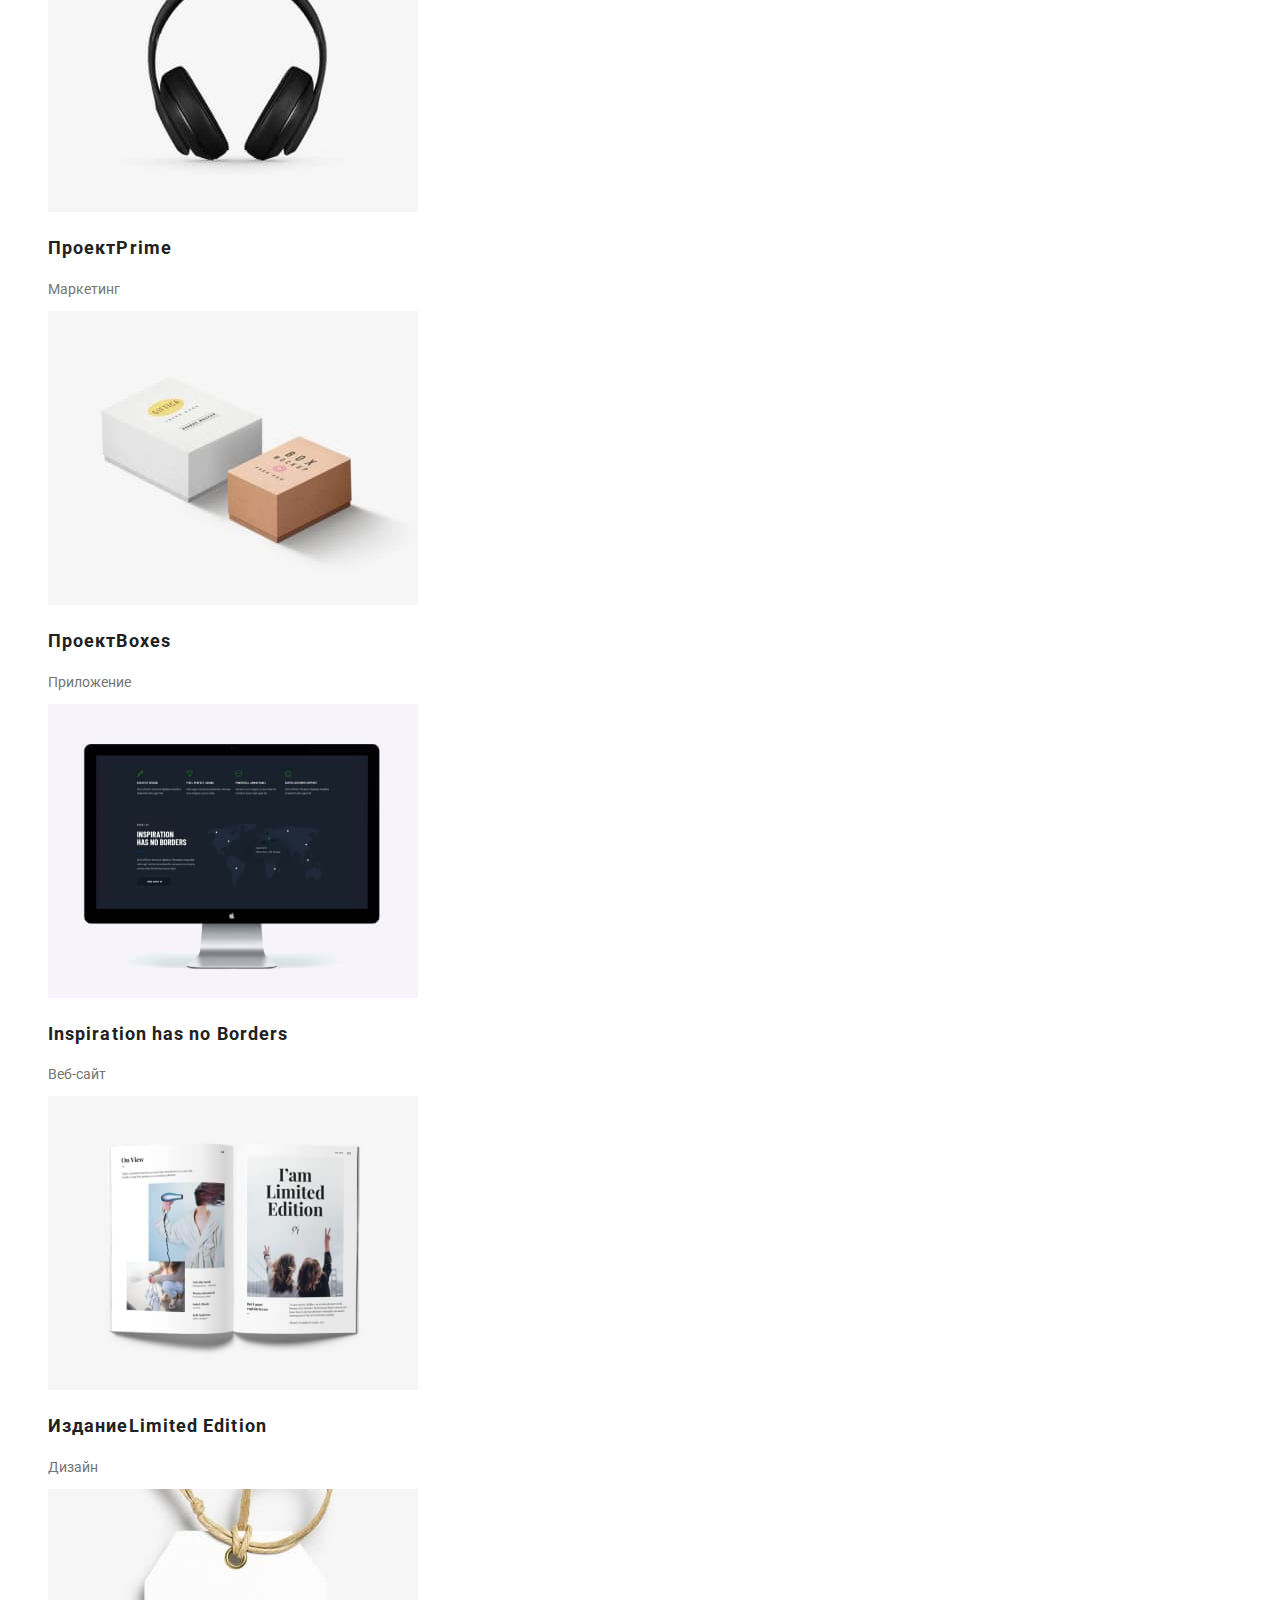
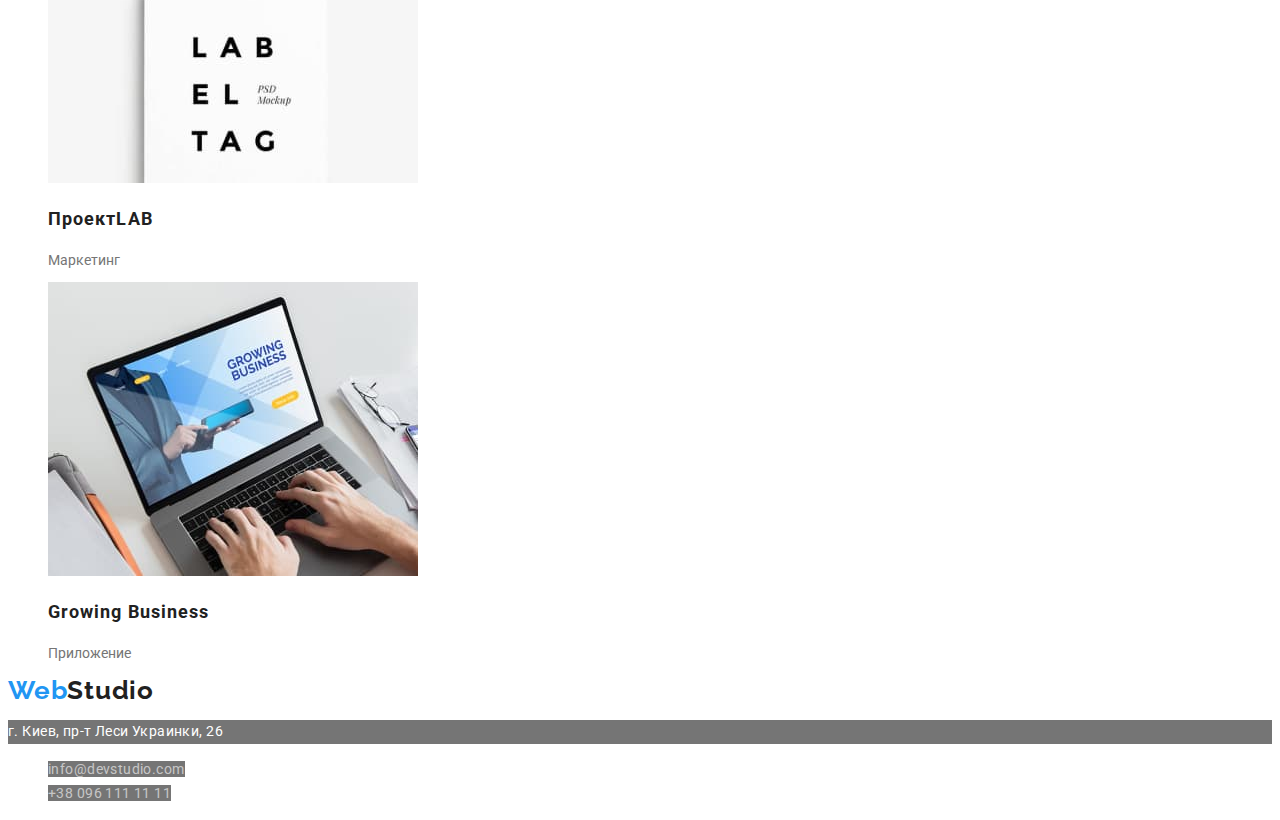
==== commit 104b13a5: "Added file .prettier.json, fixed bugs" ====
--- a/portfolio.html
+++ b/portfolio.html
@@ -149,10 +149,22 @@
       <a class="logo" href="./index.html"
         ><span class="logo-first-part">Web</span>Studio</a
       >
-      <address class="footer-contact">
-        <p class="footer-contact-address">г. Киев, пр-т Леси Украинки, 26</p>
-        <p>info@devstudio.com</p>
-        <p>+38 096 111 11 11</p>
+      <address>
+        <p class="footer-contact footer-contact-address">
+          г. Киев, пр-т Леси Украинки, 26
+        </p>
+        <ul class="list">
+          <li>
+            <a class="footer-contact" href="mailto:info@devstudio.com"
+              >info@devstudio.com</a
+            >
+          </li>
+          <li>
+            <a class="footer-contact" href="tel:+380961111111"
+              >+38 096 111 11 11</a
+            >
+          </li>
+        </ul>
       </address>
     </footer>
   </body>
--- a/css/styles.css
+++ b/css/styles.css
@@ -3,6 +3,8 @@
   --text-color: #757575;
   --title-color: #212121;
   --brand-color: #2196f3;
+  --hover-color: #fff;
+  --button-backround-color: #f5f4fa;
 }
 
 body {
@@ -61,7 +63,9 @@
   line-height: 1.88;
   text-align: center;
   letter-spacing: 0.06em;
-  color: #fff;
+  background-color: var(--brand-color);
+  color: var(--hover-color);
+  cursor: pointer;
 }
 
 .section-title {
@@ -111,6 +115,7 @@
   font-size: var(--text-font-size);
   line-height: 1.71;
   letter-spacing: 0.03em;
+  text-decoration: none;
   /* !Временно установил цвет фона, чтобы текст был виден*/
   background-color: #757575;
   color: rgba(255, 255, 255, 0.6);
@@ -126,7 +131,15 @@
   line-height: 1.62;
   text-align: center;
   letter-spacing: 0.03em;
+  background: var(--button-backround-color);
   color: var(--title-color);
+  cursor: pointer;
+}
+
+.portfolio-filter:hover,
+.portfolio-filter:focus {
+  background-color: var(--brand-color);
+  color: var(--hover-color);
 }
 
 .portfolio-subtitle {
